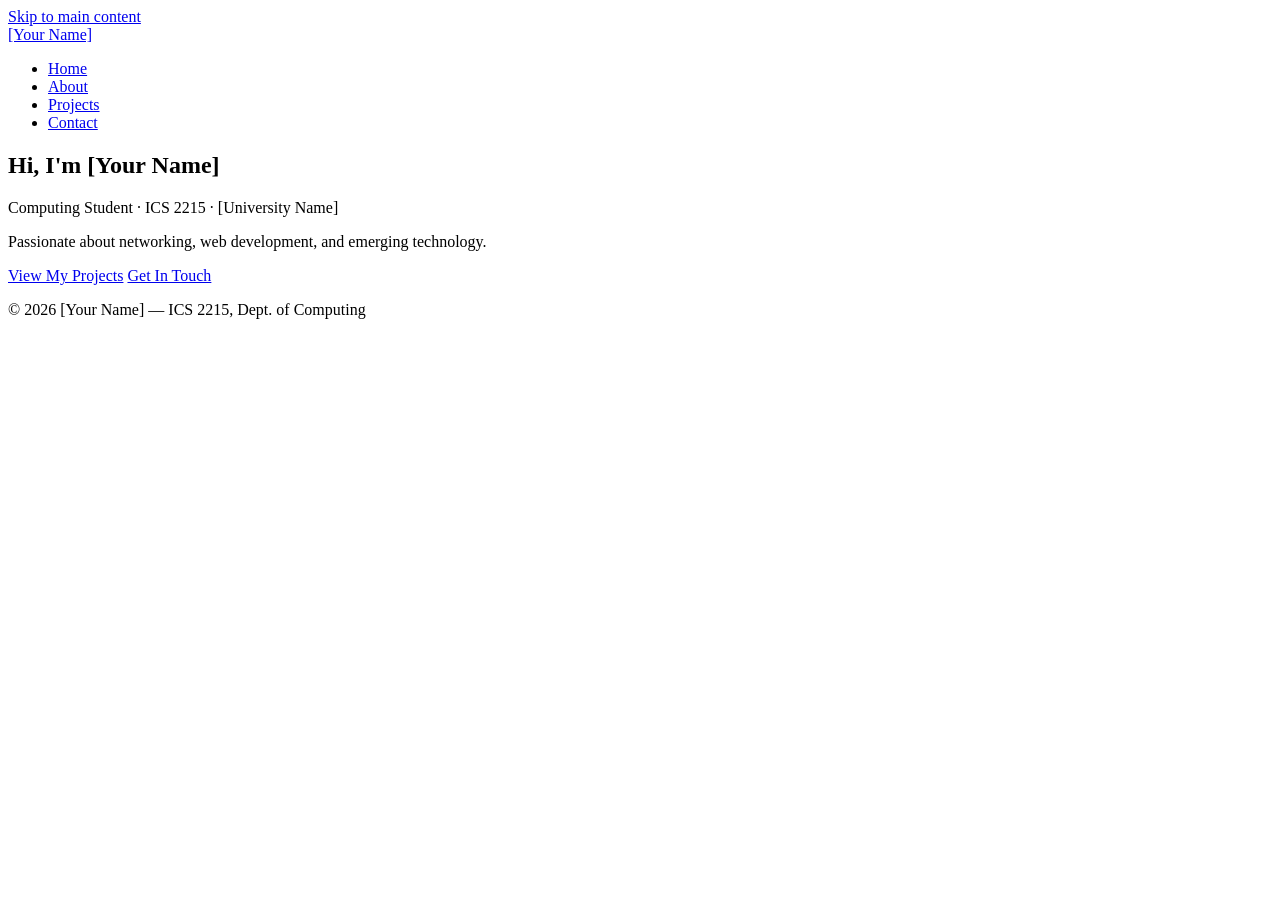
==== index.html @ acd0aab6 "Describe what you changed" ====
<!-- Paste this into EVERY HTML file and customise the <title> and <main> -->
<!DOCTYPE html>
<html lang="en">
<head>
  <meta charset="UTF-8">
  <!-- REQUIRED for responsive design on mobile -->
  <meta name="viewport" content="width=device-width, initial-scale=1.0">
  <meta name="description" content="Portfolio of [Your Name] — Computing student at [University]">
  <title>[Your Name] | Portfolio</title>
  <link rel="stylesheet" href="css/style.css">
</head>
<body>

  <!-- Skip link: allows keyboard users to skip the nav -->
  <a href="#main" class="skip-link">Skip to main content</a>

  <header>
    <div class="container">
      <a href="index.html" class="logo">[Your Name]</a>
      <nav aria-label="Main navigation">
        <ul>
          <!-- Add class="active" to the current page's link -->
          <li><a href="index.html" class="active">Home</a></li>
          <li><a href="about.html">About</a></li>
          <li><a href="projects.html">Projects</a></li>
          <li><a href="contact.html">Contact</a></li>
        </ul>
      </nav>
    </div>
  </header>

<section class="hero">
  <div class="container">
    <h1>Hi, I'm <span class="accent">[Your Name]</span></h1>
    <p class="tagline">Computing Student · ICS 2215 · [University Name]</p>
    <p>Passionate about networking, web development, and emerging technology.</p>
    <div class="hero-btns">
      <a href="projects.html" class="btn">View My Projects</a>
      <a href="contact.html" class="btn btn-outline">Get In Touch</a>
    </div>
  </div>
</section>

  <footer>
    <div class="container">
      <p>&copy; <span id="year"></span> [Your Name] — ICS 2215, Dept. of Computing</p>
    </div>
  </footer>
  <script>document.getElementById('year').textContent = new Date().getFullYear();</script>
</body>
</html>
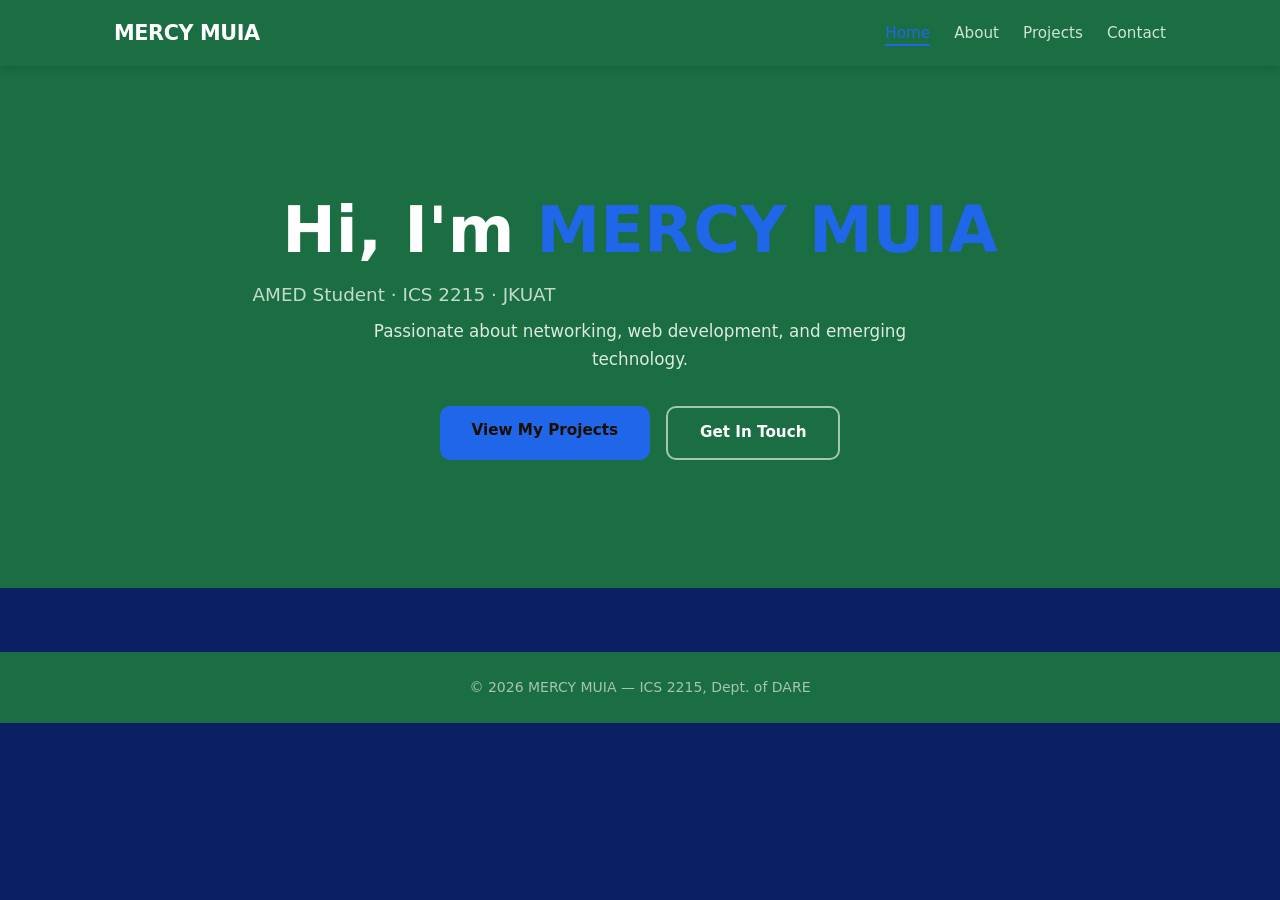
==== commit 6b514d8c: "final changes" ====
--- a/index.html
+++ b/index.html
@@ -5,8 +5,8 @@
   <meta charset="UTF-8">
   <!-- REQUIRED for responsive design on mobile -->
   <meta name="viewport" content="width=device-width, initial-scale=1.0">
-  <meta name="description" content="Portfolio of [Your Name] — Computing student at [University]">
-  <title>[Your Name] | Portfolio</title>
+  <meta name="description" content="Portfolio of MERCY MUIA — Computing student at [University]">
+  <title>MERCY MUIA | Portfolio</title>
   <link rel="stylesheet" href="css/style.css">
 </head>
 <body>
@@ -16,7 +16,7 @@
 
   <header>
     <div class="container">
-      <a href="index.html" class="logo">[Your Name]</a>
+      <a href="index.html" class="logo">MERCY MUIA</a>
       <nav aria-label="Main navigation">
         <ul>
           <!-- Add class="active" to the current page's link -->
@@ -31,8 +31,8 @@
 
 <section class="hero">
   <div class="container">
-    <h1>Hi, I'm <span class="accent">[Your Name]</span></h1>
-    <p class="tagline">Computing Student · ICS 2215 · [University Name]</p>
+    <h1>Hi, I'm <span class="accent">MERCY MUIA</span></h1>
+    <p class="tagline">AMED Student · ICS 2215 · JKUAT</p>
     <p>Passionate about networking, web development, and emerging technology.</p>
     <div class="hero-btns">
       <a href="projects.html" class="btn">View My Projects</a>
@@ -43,7 +43,7 @@
 
   <footer>
     <div class="container">
-      <p>&copy; <span id="year"></span> [Your Name] — ICS 2215, Dept. of Computing</p>
+      <p>&copy; <span id="year"></span> MERCY MUIA — ICS 2215, Dept. of DARE</p>
     </div>
   </footer>
   <script>document.getElementById('year').textContent = new Date().getFullYear();</script>
--- a/css/style.css
+++ b/css/style.css
@@ -0,0 +1,251 @@
+/* === 1. RESET & BOX-SIZING === */
+*, *::before, *::after {
+  box-sizing: border-box;
+  margin: 0;
+  padding: 0;
+}
+
+/* === 2. CSS CUSTOM PROPERTIES (change these to personalise) === */
+:root {
+  --clr-primary:  #1a6e41;  /* Main brand colour — try #065F46 for green */
+  --clr-accent:   #2066e8;  /* Highlights and buttons */
+  --clr-text:     #c2d20e;
+  --clr-muted:    #19b591;
+  --clr-bg:       #0b2063;
+  --clr-white:    #FFFFFF;
+  --clr-border:   #c8e7e8;
+  --radius:       10px;
+  --shadow:       0 2px 10px rgba(0,0,0,0.07);
+  --max-width:    1100px;
+}
+
+/* === 3. BASE TYPOGRAPHY === */
+body {
+  font-family: 'Segoe UI', system-ui, Arial, sans-serif;
+  font-size: 16px;
+  line-height: 1.65;
+  color: var(--clr-text);
+  background: var(--clr-bg);
+}
+h1 { font-size: clamp(2rem, 5vw, 3.5rem); line-height: 1.15; }
+h2 { font-size: 1.9rem; margin-bottom: 1rem; }
+h3 { font-size: 1.2rem; }
+a  { color: var(--clr-primary); }
+img{ max-width: 100%; height: auto; display: block; }
+
+/* === 4. LAYOUT CONTAINER === */
+.container {
+  max-width: var(--max-width);
+  margin: 0 auto;
+  padding: 0 1.5rem;
+}
+
+/* === 5. SKIP LINK (accessibility) === */
+.skip-link {
+  position: absolute;
+  top: -100px;
+  left: 0;
+  background: var(--clr-primary);
+  color: white;
+  padding: 0.5rem 1rem;
+  z-index: 9999;
+  text-decoration: none;
+}
+.skip-link:focus { top: 0; }
+
+/* === 6. HEADER + NAVIGATION (Flexbox) === */
+header {
+  background: var(--clr-primary);
+  padding: 1rem 0;
+  position: sticky;
+  top: 0;
+  z-index: 100;
+  box-shadow: 0 2px 8px rgba(0,0,0,0.15);
+}
+header .container {
+  display: flex;              /* FLEXBOX — row layout */
+  justify-content: space-between;
+  align-items: center;
+  flex-wrap: wrap;
+  gap: 0.75rem;
+}
+.logo {
+  font-size: 1.3rem;
+  font-weight: 700;
+  color: white;
+  text-decoration: none;
+  letter-spacing: -0.02em;
+}
+nav ul  { list-style: none; display: flex; gap: 1.5rem; }
+nav a   {
+  color: rgba(255,255,255,0.8);
+  text-decoration: none;
+  font-size: 0.95rem;
+  font-weight: 500;
+  padding-bottom: 2px;
+  border-bottom: 2px solid transparent;
+  transition: all 0.2s;
+}
+nav a:hover, nav a.active {
+  color: var(--clr-accent);
+  border-bottom-color: var(--clr-accent);
+}
+
+/* === 7. HERO SECTION === */
+.hero {
+  background: var(--clr-primary);
+  color: white;
+  padding: 6rem 1.5rem;
+  text-align: center;
+}
+.hero .accent { color: var(--clr-accent); }
+.hero .tagline {
+  font-size: 1.15rem;
+  opacity: 0.75;
+  margin: 0.75rem 0 0.5rem;
+}
+.hero p {
+  max-width: 580px;
+  margin: 0 auto 2rem;
+  opacity: 0.85;
+  font-size: 1.05rem;
+}
+.hero-btns { display: flex; gap: 1rem; justify-content: center; flex-wrap: wrap; }
+
+/* === 8. BUTTONS === */
+.btn {
+  display: inline-block;
+  padding: 0.8rem 2rem;
+  background: var(--clr-accent);
+  color: #1a0e00;
+  border-radius: var(--radius);
+  text-decoration: none;
+  font-weight: 600;
+  font-size: 0.95rem;
+  border: none;
+  cursor: pointer;
+  transition: transform 0.15s, opacity 0.15s;
+}
+.btn:hover     { opacity: 0.88; transform: translateY(-1px); }
+.btn-outline   {
+  background: transparent;
+  border: 2px solid rgba(255,255,255,0.6);
+  color: white;
+}
+.btn-outline:hover { border-color: white; }
+
+/* === 9. PROJECT CARDS (CSS Grid) === */
+.projects-section { padding: 4rem 0; }
+.cards {
+  display: grid;
+  grid-template-columns: repeat(auto-fit, minmax(260px, 1fr));
+  gap: 1.5rem;
+  padding: 1.5rem 0;
+}
+.card {
+  background: var(--clr-white);
+  border-radius: var(--radius);
+  padding: 1.5rem;
+  border: 1px solid var(--clr-border);
+  box-shadow: var(--shadow);
+  display: flex;
+  flex-direction: column;
+  gap: 0.6rem;
+  transition: transform 0.2s, box-shadow 0.2s;
+}
+.card:hover  { transform: translateY(-3px); box-shadow: 0 8px 24px rgba(0,0,0,0.1); }
+.card-tag {
+  display: inline-block;
+  background: #D6E4F5;
+  color: var(--clr-primary);
+  font-size: 0.72rem;
+  font-weight: 600;
+  padding: 3px 10px;
+  border-radius: 20px;
+  text-transform: uppercase;
+  letter-spacing: 0.05em;
+}
+.card h3    { font-size: 1.1rem; color: var(--clr-primary); }
+.card p     { font-size: 0.9rem; color: var(--clr-muted); flex: 1; }
+.card-link  { margin-top: auto; font-weight: 600; font-size: 0.9rem; }
+
+/* === 10. ABOUT PAGE === */
+.about-section  { padding: 4rem 0; }
+.profile-img    { width: 160px; height: 160px; border-radius: 50%; object-fit: cover; margin-bottom: 1rem; }
+.skills-list    { list-style: none; padding: 0.5rem 0; }
+.skills-list li { padding: 6px 0; border-bottom: 1px solid var(--clr-border); font-size: 0.95rem; }
+.skills-list li::before { content: "→ "; color: var(--clr-accent); font-weight: 700; }
+
+table          { width: 100%; border-collapse: collapse; margin-top: 1rem; }
+table th       { background: var(--clr-primary); color: white; padding: 10px 14px; text-align: left; }
+table td       { padding: 9px 14px; border-bottom: 1px solid var(--clr-border); font-size: 0.9rem; }
+table tr:nth-child(even) td { background: var(--clr-bg); }
+
+/* === 11. CONTACT FORM === */
+.contact-section  { padding: 4rem 0; }
+.contact-form     { max-width: 620px; margin: 0 auto; background: var(--clr-white); padding: 2.5rem; border-radius: var(--radius); border: 1px solid var(--clr-border); box-shadow: var(--shadow); }
+.form-group       { display: flex; flex-direction: column; gap: 6px; margin-bottom: 1.4rem; }
+label             { font-size: 0.875rem; font-weight: 600; color: var(--clr-text); }
+input, select, textarea {
+  width: 100%;
+  padding: 0.65rem 0.9rem;
+  border: 1.5px solid var(--clr-border);
+  border-radius: var(--radius);
+  font-size: 1rem;
+  font-family: inherit;
+  transition: border-color 0.2s, box-shadow 0.2s;
+}
+input:focus, select:focus, textarea:focus {
+  outline: none;
+  border-color: var(--clr-primary);
+  box-shadow: 0 0 0 3px rgba(26,60,110,0.12);
+}
+
+/* === 12. FOOTER === */
+footer {
+  background: var(--clr-primary);
+  color: rgba(255,255,255,0.6);
+  text-align: center;
+  padding: 1.5rem;
+  font-size: 0.875rem;
+  margin-top: 4rem;
+}
+/* === 13. RESPONSIVE MEDIA QUERIES === */
+
+/* Tablet and above — 768px+ */
+@media (min-width: 768px) {
+  .about-grid {
+    display: grid;
+    grid-template-columns: 220px 1fr;
+    gap: 3rem;
+    align-items: start;
+  }
+  .hero { padding: 8rem 1.5rem; }
+}
+
+/* Desktop — 1024px+ */
+@media (min-width: 1024px) {
+  .cards   { grid-template-columns: repeat(3, 1fr); }
+  .hero h1 { font-size: 4rem; }
+}
+
+/* Mobile only — collapse nav to centre-aligned column */
+@media (max-width: 599px) {
+  header .container {
+    flex-direction: column;
+    text-align: center;
+  }
+  nav ul {
+    gap: 1rem;
+    flex-wrap: wrap;
+    justify-content: center;
+  }
+  .hero  { padding: 3.5rem 1rem; }
+  .contact-form { padding: 1.5rem; }
+}
+
+/* Print — hide navigation and buttons */
+@media print {
+  header, footer, .btn, .hero-btns { display: none; }
+  body { font-size: 12pt; color: black; background: white; }
+}
